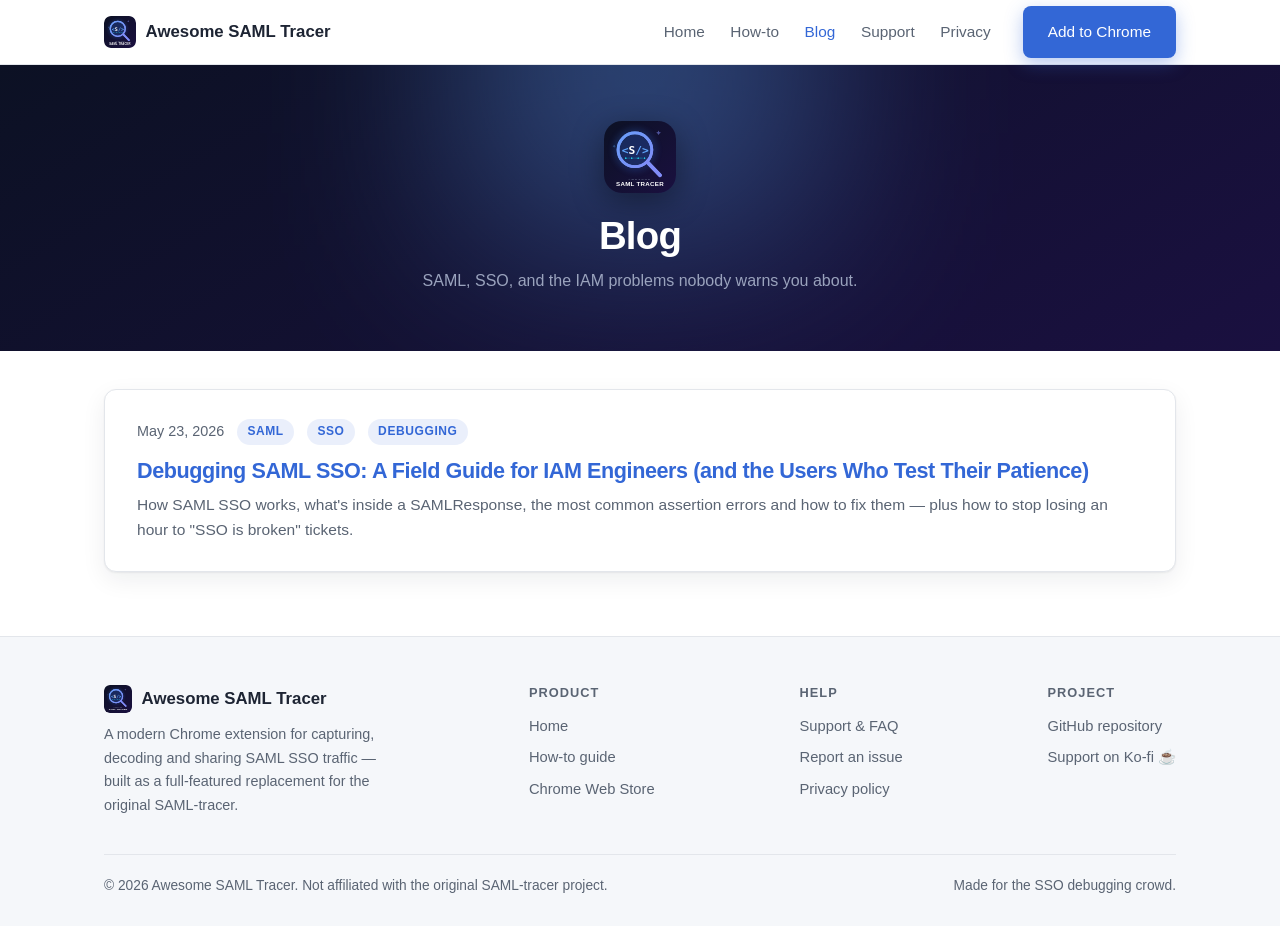
==== awesome-saml-tracer-web/blog.html @ 9d6ac0e5 "Add blog with first SEO post on SAML SSO debugging - New blog/ directory with first post: debugging " ====
<!doctype html>
<html lang="en">
<head>
  <meta charset="utf-8">
  <meta name="viewport" content="width=device-width, initial-scale=1">
  <title>Blog — Awesome SAML Tracer</title>
  <meta name="description" content="Articles on SAML SSO debugging, IAM troubleshooting, and enterprise authentication — from the team behind Awesome SAML Tracer.">
  <link rel="icon" type="image/svg+xml" href="assets/favicon.svg">
  <link rel="stylesheet" href="css/styles.css">
  <meta property="og:title" content="Blog — Awesome SAML Tracer">
  <meta property="og:description" content="Articles on SAML SSO debugging, IAM troubleshooting, and enterprise authentication.">
  <meta property="og:type" content="website">
  <meta property="og:image" content="assets/awesome-saml-tracer-banner.png">
</head>
<body>

  <!-- ===== Header ===== -->
  <header class="site-header">
    <div class="container">
      <nav class="nav">
        <a class="brand" href="index.html">
          <img src="assets/logo.svg" alt="">
          <span>Awesome SAML Tracer</span>
        </a>
        <button class="nav-toggle" aria-label="Toggle menu" aria-expanded="false">☰</button>
        <div class="nav-links">
          <a href="index.html">Home</a>
          <a href="how-to.html">How-to</a>
          <a href="blog.html" class="active">Blog</a>
          <a href="support.html">Support</a>
          <a href="privacy.html">Privacy</a>
          <a class="btn btn-primary nav-cta" href="https://chromewebstore.google.com/detail/pilkjgooejhajccieiebbihilnclbpej" target="_blank" rel="noopener">Add to Chrome</a>
        </div>
      </nav>
    </div>
  </header>

  <!-- ===== Page hero ===== -->
  <section class="page-hero">
    <div class="container">
      <img class="page-hero-icon" src="assets/logo.svg" alt="Awesome SAML Tracer">
      <h1>Blog</h1>
      <p>SAML, SSO, and the IAM problems nobody warns you about.</p>
    </div>
  </section>

  <!-- ===== Post list ===== -->
  <div class="container">
    <div class="post-list">

      <a class="post-card" href="blog/debugging-saml-sso.html">
        <div class="post-card-meta">
          <time datetime="2026-05-23" style="color:var(--fg-muted);font-size:.9rem;">May 23, 2026</time>
          <span class="post-tag">SAML</span>
          <span class="post-tag">SSO</span>
          <span class="post-tag">Debugging</span>
        </div>
        <h2>Debugging SAML SSO: A Field Guide for IAM Engineers (and the Users Who Test Their Patience)</h2>
        <p>How SAML SSO works, what's inside a SAMLResponse, the most common assertion errors and how to fix them — plus how to stop losing an hour to "SSO is broken" tickets.</p>
      </a>

    </div>
  </div>

  <!-- ===== Footer ===== -->
  <footer class="site-footer">
    <div class="container">
      <div class="footer-grid">
        <div class="footer-brand">
          <a class="brand" href="index.html">
            <img src="assets/logo.svg" alt="" style="width:28px;height:28px;border-radius:6px;">
            <span>Awesome SAML Tracer</span>
          </a>
          <p>A modern Chrome extension for capturing, decoding and sharing SAML SSO traffic — built as a full-featured replacement for the original SAML-tracer.</p>
        </div>
        <div class="footer-col">
          <h4>Product</h4>
          <a href="index.html">Home</a>
          <a href="how-to.html">How-to guide</a>
          <a href="https://chromewebstore.google.com/detail/pilkjgooejhajccieiebbihilnclbpej" target="_blank" rel="noopener">Chrome Web Store</a>
        </div>
        <div class="footer-col">
          <h4>Help</h4>
          <a href="support.html">Support &amp; FAQ</a>
          <a href="https://github.com/jsegers1974/awesome-saml-tracer/issues" target="_blank" rel="noopener">Report an issue</a>
          <a href="privacy.html">Privacy policy</a>
        </div>
        <div class="footer-col">
          <h4>Project</h4>
          <a href="https://github.com/jsegers1974/awesome-saml-tracer" target="_blank" rel="noopener">GitHub repository</a>
          <a href="https://ko-fi.com/samldev" target="_blank" rel="noopener">Support on Ko-fi ☕</a>
        </div>
      </div>
      <div class="footer-bottom">
        <span>&copy; <span data-year>2026</span> Awesome SAML Tracer. Not affiliated with the original SAML-tracer project.</span>
        <span>Made for the SSO debugging crowd.</span>
      </div>
    </div>
  </footer>

  <script src="js/main.js"></script>
</body>
</html>
---- awesome-saml-tracer-web/css/styles.css ----
/* ==========================================================================
   Awesome SAML Tracer — website styles
   Plain CSS, no build step. Branding follows the extension:
   blue #3367d6 accent, dark indigo hero, system fonts, light/dark aware.
   ========================================================================== */

/* ---------- Design tokens ---------- */
:root {
  --accent: #3367d6;
  --accent-hover: #2a55b3;
  --accent-soft: rgba(51, 103, 214, 0.1);

  --bg: #ffffff;
  --bg-alt: #f5f7fa;
  --bg-card: #ffffff;
  --fg: #1d2433;
  --fg-muted: #5a6473;
  --border: #e3e6eb;
  --code-bg: #f1f3f5;
  --shadow: 0 1px 2px rgba(15, 23, 42, .06), 0 8px 24px rgba(15, 23, 42, .07);
  --shadow-lg: 0 12px 40px rgba(15, 23, 42, .14);

  /* Hero / dark surfaces — fixed, derived from the extension logo */
  --hero-1: #0c1124;
  --hero-2: #1a1040;
  --hero-fg: #e8ecf6;
  --hero-muted: #9aa3bd;
  --glow-blue: #60a5fa;
  --glow-indigo: #818cf8;
  --glow-cyan: #22d3ee;

  --radius: 12px;
  --radius-sm: 8px;
  --maxw: 1120px;
  --font: -apple-system, BlinkMacSystemFont, 'Segoe UI', Roboto, Helvetica, Arial, sans-serif;
  --mono: ui-monospace, 'SF Mono', Menlo, Consolas, monospace;
}

@media (prefers-color-scheme: dark) {
  :root {
    --accent: #82a9ff;
    --accent-hover: #9bbcff;
    --accent-soft: rgba(130, 169, 255, 0.14);
    --bg: #15171c;
    --bg-alt: #1d1f25;
    --bg-card: #1f222a;
    --fg: #e6e9ef;
    --fg-muted: #98a1b2;
    --border: #2e323b;
    --code-bg: #262a32;
    --shadow: 0 1px 2px rgba(0, 0, 0, .4), 0 8px 24px rgba(0, 0, 0, .35);
    --shadow-lg: 0 12px 40px rgba(0, 0, 0, .5);
  }
}

/* ---------- Reset / base ---------- */
* { box-sizing: border-box; }
html { scroll-behavior: smooth; scroll-padding-top: 84px; }
body {
  margin: 0;
  font-family: var(--font);
  background: var(--bg);
  color: var(--fg);
  font-size: 16px;
  line-height: 1.65;
  -webkit-font-smoothing: antialiased;
}
img { max-width: 100%; display: block; }
a { color: var(--accent); text-decoration: none; }
a:hover { text-decoration: underline; }
h1, h2, h3, h4 { line-height: 1.25; font-weight: 700; letter-spacing: -0.02em; }
h1 { font-size: 2.6rem; margin: 0 0 .5rem; }
h2 { font-size: 1.9rem; margin: 0 0 1rem; }
h3 { font-size: 1.2rem; margin: 0 0 .4rem; }
p { margin: 0 0 1rem; }
code {
  font-family: var(--mono);
  font-size: .9em;
  background: var(--code-bg);
  padding: .12em .4em;
  border-radius: 4px;
}
hr { border: 0; border-top: 1px solid var(--border); margin: 2.5rem 0; }

.container { max-width: var(--maxw); margin: 0 auto; padding: 0 24px; }
.section { padding: 72px 0; }
.section-alt { background: var(--bg-alt); }
.center { text-align: center; }
.muted { color: var(--fg-muted); }
.eyebrow {
  text-transform: uppercase;
  letter-spacing: .12em;
  font-size: .78rem;
  font-weight: 700;
  color: var(--accent);
  margin: 0 0 .6rem;
}
.lead { font-size: 1.15rem; color: var(--fg-muted); max-width: 60ch; }
.section-head { max-width: 62ch; margin: 0 0 2.5rem; }
.section-head.center { margin-left: auto; margin-right: auto; }

/* ---------- Buttons ---------- */
.btn {
  display: inline-flex;
  align-items: center;
  gap: .5rem;
  font-size: 1rem;
  font-weight: 600;
  padding: .8rem 1.5rem;
  border-radius: var(--radius-sm);
  border: 1px solid transparent;
  cursor: pointer;
  transition: transform .08s ease, background .15s ease, box-shadow .15s ease;
  white-space: nowrap;
}
.btn:hover { text-decoration: none; }
.btn:active { transform: translateY(1px); }
.btn-primary {
  background: var(--accent);
  color: #fff;
  box-shadow: 0 6px 18px rgba(51, 103, 214, .35);
}
.btn-primary:hover { background: var(--accent-hover); }
.btn-secondary {
  background: transparent;
  color: var(--fg);
  border-color: var(--border);
}
.btn-secondary:hover { border-color: var(--accent); color: var(--accent); }
.btn-lg { font-size: 1.05rem; padding: .95rem 1.8rem; }
.btn-on-dark.btn-secondary {
  color: var(--hero-fg);
  border-color: rgba(255, 255, 255, .25);
}
.btn-on-dark.btn-secondary:hover {
  border-color: var(--glow-blue);
  color: #fff;
  background: rgba(255, 255, 255, .06);
}

/* ---------- Header / nav ---------- */
.site-header {
  position: sticky;
  top: 0;
  z-index: 50;
  background: color-mix(in srgb, var(--bg) 86%, transparent);
  backdrop-filter: saturate(160%) blur(10px);
  border-bottom: 1px solid var(--border);
}
.nav {
  display: flex;
  align-items: center;
  gap: 1.5rem;
  height: 64px;
}
.brand {
  display: flex;
  align-items: center;
  gap: .6rem;
  font-weight: 700;
  font-size: 1.05rem;
  color: var(--fg);
}
.brand:hover { text-decoration: none; }
.brand img { width: 32px; height: 32px; border-radius: 7px; }
.nav-links {
  display: flex;
  align-items: center;
  gap: 1.6rem;
  margin-left: auto;
}
.nav-links a {
  color: var(--fg-muted);
  font-weight: 500;
  font-size: .96rem;
}
.nav-links a:hover { color: var(--fg); text-decoration: none; }
.nav-links a.active { color: var(--accent); }
.nav-cta { margin-left: .4rem; }
.nav-links .btn-primary { color: #fff; }
.nav-toggle {
  display: none;
  margin-left: auto;
  background: transparent;
  border: 1px solid var(--border);
  border-radius: 6px;
  width: 40px;
  height: 38px;
  cursor: pointer;
  font-size: 1.2rem;
  color: var(--fg);
}

/* ---------- Hero ---------- */
.hero {
  position: relative;
  overflow: hidden;
  background: linear-gradient(150deg, var(--hero-1), var(--hero-2));
  color: var(--hero-fg);
  text-align: center;
  padding: 84px 0 92px;
}
.hero::before,
.hero::after {
  content: "";
  position: absolute;
  border-radius: 50%;
  filter: blur(90px);
  opacity: .45;
  pointer-events: none;
}
.hero::before {
  width: 460px; height: 460px;
  background: var(--glow-blue);
  top: -160px; left: -120px;
}
.hero::after {
  width: 420px; height: 420px;
  background: var(--glow-indigo);
  bottom: -200px; right: -120px;
}
.hero .container { position: relative; z-index: 1; }
.hero-logo {
  width: 96px; height: 96px;
  margin: 0 auto 1.4rem;
  border-radius: 22px;
  box-shadow: 0 10px 40px rgba(0, 0, 0, .45);
}
.page-hero-icon {
  width: 72px;
  height: 72px;
  margin: 0 auto 1.2rem;
  border-radius: 18px;
  box-shadow: 0 8px 32px rgba(0, 0, 0, .4);
  display: block;
}
.hero h1 {
  font-size: 3.1rem;
  background: linear-gradient(180deg, #ffffff, #c7d2fe);
  -webkit-background-clip: text;
  background-clip: text;
  color: transparent;
}
.hero-tagline {
  font-size: 1.25rem;
  color: var(--hero-muted);
  max-width: 36ch;
  margin: .6rem auto 1.8rem;
}
.hero-actions {
  display: flex;
  gap: .9rem;
  justify-content: center;
  flex-wrap: wrap;
}
.hero-meta {
  margin-top: 1.6rem;
  display: flex;
  gap: 1.4rem;
  justify-content: center;
  flex-wrap: wrap;
  font-size: .9rem;
  color: var(--hero-muted);
}
.hero-meta span { display: inline-flex; align-items: center; gap: .4rem; }
.hero-meta .tick { color: var(--glow-cyan); font-weight: 700; }

/* hero screenshot */
.hero-shot {
  margin: 3rem auto 0;
  max-width: 720px;
  position: relative;
  z-index: 1;
}
.hero-shot img {
  width: 100%;
  border-radius: var(--radius);
  border: 1px solid rgba(255, 255, 255, .14);
  box-shadow: 0 30px 70px rgba(0, 0, 0, .55);
}

/* ---------- Trust strip ---------- */
.trust {
  background: var(--bg-alt);
  border-bottom: 1px solid var(--border);
  padding: 18px 0;
}
.trust .container {
  display: flex;
  gap: 2rem;
  justify-content: center;
  flex-wrap: wrap;
  font-size: .92rem;
  color: var(--fg-muted);
}
.trust strong { color: var(--fg); font-weight: 600; }

/* ---------- Feature grid ---------- */
.grid {
  display: grid;
  grid-template-columns: repeat(3, 1fr);
  gap: 22px;
}
.card {
  background: var(--bg-card);
  border: 1px solid var(--border);
  border-radius: var(--radius);
  padding: 26px 24px;
  box-shadow: var(--shadow);
}
.card-icon {
  width: 44px; height: 44px;
  border-radius: 10px;
  display: grid;
  place-items: center;
  font-size: 1.35rem;
  background: var(--accent-soft);
  margin-bottom: 14px;
}
.card h3 { margin-bottom: .35rem; }
.card p { margin: 0; color: var(--fg-muted); font-size: .96rem; }

/* ---------- Showcase ---------- */
.showcase-row {
  display: grid;
  grid-template-columns: 1fr 1fr;
  gap: 48px;
  align-items: center;
}
.showcase-row + .showcase-row { margin-top: 72px; }
.showcase-row.flip .showcase-text { order: 2; }
.showcase-figure {
  border-radius: var(--radius);
  border: 1px solid var(--border);
  overflow: hidden;
  box-shadow: var(--shadow-lg);
  background: var(--bg-card);
}
.showcase-figure img { width: 100%; }
.showcase-text h3 { font-size: 1.45rem; margin-bottom: .6rem; }
.showcase-text p { color: var(--fg-muted); }
.feat-list { list-style: none; padding: 0; margin: 1rem 0 0; }
.feat-list li {
  position: relative;
  padding-left: 1.7rem;
  margin-bottom: .5rem;
  color: var(--fg-muted);
}
.feat-list li::before {
  content: "✓";
  position: absolute;
  left: 0;
  color: var(--accent);
  font-weight: 700;
}

/* ---------- Comparison table ---------- */
.compare {
  width: 100%;
  border-collapse: collapse;
  background: var(--bg-card);
  border: 1px solid var(--border);
  border-radius: var(--radius);
  overflow: hidden;
}
.compare th, .compare td {
  padding: 14px 18px;
  text-align: left;
  border-bottom: 1px solid var(--border);
}
.compare thead th {
  font-size: .82rem;
  text-transform: uppercase;
  letter-spacing: .06em;
  color: var(--fg-muted);
  background: var(--bg-alt);
}
.compare tbody tr:last-child td { border-bottom: 0; }
.compare td:first-child { font-weight: 600; }
.compare .col-ours { color: var(--accent); font-weight: 600; }
.compare .yes { color: #1a7f37; font-weight: 700; }
.compare .no { color: var(--fg-muted); }
@media (prefers-color-scheme: dark) {
  .compare .yes { color: #56d364; }
  .nav-links .btn-primary { color: #0c1124; }
}

/* ---------- Privacy band ---------- */
.band {
  background: linear-gradient(150deg, var(--hero-1), var(--hero-2));
  color: var(--hero-fg);
  text-align: center;
  position: relative;
  overflow: hidden;
}
.band::before {
  content: "";
  position: absolute;
  width: 380px; height: 380px;
  background: var(--glow-indigo);
  filter: blur(100px);
  opacity: .35;
  top: -160px; right: -80px;
  pointer-events: none;
}
.band .container { position: relative; z-index: 1; }
.band h2 { color: #fff; }
.band p { color: var(--hero-muted); max-width: 60ch; margin-left: auto; margin-right: auto; }
.band .eyebrow { color: var(--glow-cyan); }

/* ---------- CTA ---------- */
.cta-final { text-align: center; }
.cta-final .hero-actions { margin-top: 1.6rem; }

/* ---------- Footer ---------- */
.site-footer {
  background: var(--bg-alt);
  border-top: 1px solid var(--border);
  padding: 48px 0 28px;
  font-size: .92rem;
}
.footer-grid {
  display: flex;
  flex-wrap: wrap;
  gap: 40px;
  justify-content: space-between;
}
.footer-brand { max-width: 280px; }
.footer-brand .brand { margin-bottom: .6rem; }
.footer-brand p { color: var(--fg-muted); font-size: .9rem; margin: 0; }
.footer-col h4 {
  font-size: .8rem;
  text-transform: uppercase;
  letter-spacing: .08em;
  color: var(--fg-muted);
  margin: 0 0 .8rem;
}
.footer-col a {
  display: block;
  color: var(--fg-muted);
  margin-bottom: .45rem;
  font-weight: 500;
}
.footer-col a:hover { color: var(--accent); text-decoration: none; }
.footer-bottom {
  margin-top: 36px;
  padding-top: 20px;
  border-top: 1px solid var(--border);
  display: flex;
  justify-content: space-between;
  flex-wrap: wrap;
  gap: 12px;
  color: var(--fg-muted);
  font-size: .86rem;
}

/* ---------- Sub-page header ---------- */
.page-hero {
  background: linear-gradient(150deg, var(--hero-1), var(--hero-2));
  color: var(--hero-fg);
  padding: 56px 0;
  text-align: center;
  position: relative;
  overflow: hidden;
}
.page-hero::after {
  content: "";
  position: absolute;
  width: 360px; height: 360px;
  background: var(--glow-blue);
  filter: blur(100px);
  opacity: .35;
  top: -180px; left: 50%;
  transform: translateX(-50%);
  pointer-events: none;
}
.page-hero .container { position: relative; z-index: 1; }
.page-hero h1 { color: #fff; font-size: 2.4rem; }
.page-hero p { color: var(--hero-muted); margin: 0; }

/* ---------- Docs layout (how-to) ---------- */
.docs {
  display: grid;
  grid-template-columns: 240px 1fr;
  gap: 48px;
  padding: 56px 0;
}
.docs-toc {
  position: sticky;
  top: 88px;
  align-self: start;
  font-size: .92rem;
}
.docs-toc h4 {
  font-size: .78rem;
  text-transform: uppercase;
  letter-spacing: .08em;
  color: var(--fg-muted);
  margin: 0 0 .7rem;
}
.docs-toc a {
  display: block;
  color: var(--fg-muted);
  padding: .28rem 0;
  font-weight: 500;
  border-left: 2px solid transparent;
  padding-left: .7rem;
}
.docs-toc a:hover { color: var(--accent); text-decoration: none; }

.docs-body { min-width: 0; }
.docs-body h2 {
  font-size: 1.6rem;
  margin-top: 2.6rem;
  padding-top: .6rem;
  scroll-margin-top: 84px;
}
.docs-body h2:first-child { margin-top: 0; }
.docs-body h3 { margin-top: 1.6rem; font-size: 1.15rem; }
.docs-body ul, .docs-body ol { padding-left: 1.3rem; }
.docs-body li { margin-bottom: .4rem; }
.docs-body img {
  border-radius: var(--radius-sm);
  border: 1px solid var(--border);
  box-shadow: var(--shadow);
  margin: 1.2rem 0;
}

/* numbered step list */
.steps { list-style: none; counter-reset: step; padding: 0; margin: 1.2rem 0; }
.steps li {
  position: relative;
  padding-left: 3rem;
  margin-bottom: 1rem;
  min-height: 2rem;
}
.steps li::before {
  counter-increment: step;
  content: counter(step);
  position: absolute;
  left: 0; top: -2px;
  width: 2rem; height: 2rem;
  background: var(--accent);
  color: #fff;
  border-radius: 50%;
  display: grid;
  place-items: center;
  font-weight: 700;
  font-size: .92rem;
}

/* generic data table inside docs/privacy */
.data-table {
  width: 100%;
  border-collapse: collapse;
  margin: 1.4rem 0;
  font-size: .95rem;
}
.data-table th, .data-table td {
  text-align: left;
  padding: 10px 14px;
  border: 1px solid var(--border);
  vertical-align: top;
}
.data-table thead th {
  background: var(--bg-alt);
  font-size: .82rem;
  text-transform: uppercase;
  letter-spacing: .05em;
  color: var(--fg-muted);
}

/* code blocks */
.docs-body pre, .prose pre {
  background: var(--code-bg);
  border: 1px solid var(--border);
  border-radius: var(--radius-sm);
  padding: 14px 16px;
  margin: 1.1rem 0;
  overflow-x: auto;
  font-size: .9rem;
  line-height: 1.55;
}
.docs-body pre code, .prose pre code {
  background: none;
  padding: 0;
  border-radius: 0;
  font-size: inherit;
}

/* callout box */
.callout {
  background: var(--accent-soft);
  border-left: 3px solid var(--accent);
  border-radius: var(--radius-sm);
  padding: 14px 18px;
  margin: 1.4rem 0;
}
.callout p { margin: 0; }
.callout strong { color: var(--fg); }

/* ---------- FAQ (support) ---------- */
.faq { max-width: 760px; margin: 0 auto; }
.faq details {
  background: var(--bg-card);
  border: 1px solid var(--border);
  border-radius: var(--radius-sm);
  margin-bottom: 12px;
  box-shadow: var(--shadow);
}
.faq summary {
  cursor: pointer;
  padding: 16px 20px;
  font-weight: 600;
  list-style: none;
  display: flex;
  justify-content: space-between;
  align-items: center;
  gap: 1rem;
}
.faq summary::-webkit-details-marker { display: none; }
.faq summary::after {
  content: "+";
  font-size: 1.4rem;
  color: var(--accent);
  font-weight: 400;
  transition: transform .2s ease;
}
.faq details[open] summary::after { transform: rotate(45deg); }
.faq .faq-answer { padding: 0 20px 18px; color: var(--fg-muted); }
.faq .faq-answer p:last-child { margin-bottom: 0; }

/* ---------- Support cards ---------- */
.support-grid {
  display: grid;
  grid-template-columns: repeat(3, 1fr);
  gap: 22px;
  margin-bottom: 16px;
}
.support-card {
  background: var(--bg-card);
  border: 1px solid var(--border);
  border-radius: var(--radius);
  padding: 28px 24px;
  text-align: center;
  box-shadow: var(--shadow);
}
.support-card .card-icon { margin: 0 auto 14px; }
.support-card h3 { margin-bottom: .4rem; }
.support-card p { color: var(--fg-muted); font-size: .95rem; }

/* ---------- Generic prose page (privacy) ---------- */
.prose { max-width: 760px; margin: 0 auto; padding: 56px 0; }
.prose h2 { font-size: 1.5rem; margin-top: 2.4rem; }
.prose h2:first-of-type { margin-top: 0; }
.prose ul { padding-left: 1.3rem; }
.prose li { margin-bottom: .4rem; }
.prose .updated { color: var(--fg-muted); font-size: .9rem; font-style: italic; }

/* ---------- Blog ---------- */
.blog-post { max-width: 760px; margin: 0 auto; padding: 56px 0 72px; }
.post-meta {
  display: flex;
  align-items: center;
  flex-wrap: wrap;
  gap: .6rem 1rem;
  color: var(--fg-muted);
  font-size: .9rem;
  margin-bottom: 2.4rem;
  padding-bottom: 1.6rem;
  border-bottom: 1px solid var(--border);
}
.post-tag {
  display: inline-block;
  background: var(--accent-soft);
  color: var(--accent);
  font-size: .75rem;
  font-weight: 600;
  padding: .2rem .65rem;
  border-radius: 20px;
  text-transform: uppercase;
  letter-spacing: .05em;
}
.blog-post h2 { margin-top: 2.8rem; }
.blog-post h3 { margin-top: 2rem; }
.blog-post p,
.blog-post li { line-height: 1.85; }
.blog-post .callout { margin-top: 2.4rem; }
.blog-post .cta-box {
  background: linear-gradient(150deg, var(--hero-1), var(--hero-2));
  border-radius: var(--radius);
  padding: 2rem 2.4rem;
  margin-top: 3rem;
  text-align: center;
  color: var(--hero-fg);
}
.blog-post .cta-box h3 { color: #fff; margin: 0 0 .6rem; }
.blog-post .cta-box p { color: var(--hero-muted); margin: 0 0 1.4rem; }

.post-list { display: flex; flex-direction: column; gap: 2rem; padding: 2.4rem 0 4rem; }
.post-card {
  background: var(--bg-card);
  border: 1px solid var(--border);
  border-radius: var(--radius);
  padding: 1.8rem 2rem;
  box-shadow: var(--shadow);
  transition: box-shadow .15s ease, transform .08s ease;
}
.post-card:hover { box-shadow: var(--shadow-lg); transform: translateY(-2px); text-decoration: none; }
.post-card-meta { display: flex; gap: .8rem; align-items: center; margin-bottom: .8rem; }
.post-card h2 { font-size: 1.35rem; margin: 0 0 .5rem; }
.post-card p { color: var(--fg-muted); margin: 0; font-size: .97rem; line-height: 1.6; }

/* ---------- Responsive ---------- */
@media (max-width: 900px) {
  .grid, .support-grid { grid-template-columns: 1fr 1fr; }
  .showcase-row { grid-template-columns: 1fr; gap: 28px; }
  .showcase-row.flip .showcase-text { order: 0; }
  .docs { grid-template-columns: 1fr; gap: 0; }
  .docs-toc {
    position: static;
    margin-bottom: 32px;
    border: 1px solid var(--border);
    border-radius: var(--radius-sm);
    padding: 16px 18px;
    background: var(--bg-alt);
  }
}
@media (max-width: 680px) {
  h1 { font-size: 2rem; }
  h2 { font-size: 1.5rem; }
  .hero h1 { font-size: 2.2rem; }
  .hero { padding: 60px 0 64px; }
  .section { padding: 52px 0; }
  .grid, .support-grid { grid-template-columns: 1fr; }
  .nav-links {
    display: none;
    position: absolute;
    top: 64px;
    left: 0;
    right: 0;
    flex-direction: column;
    align-items: stretch;
    gap: 0;
    background: var(--bg);
    border-bottom: 1px solid var(--border);
    padding: 8px 24px 16px;
  }
  .nav-links.open { display: flex; }
  .nav-links a { padding: 12px 0; border-bottom: 1px solid var(--border); }
  .nav-links a:last-of-type { border-bottom: 0; }
  .nav-cta { margin: 12px 0 0; }
  .nav-toggle { display: block; }
  .footer-bottom { flex-direction: column; }
  .compare { font-size: .9rem; }
  .compare th, .compare td { padding: 10px 12px; }
}
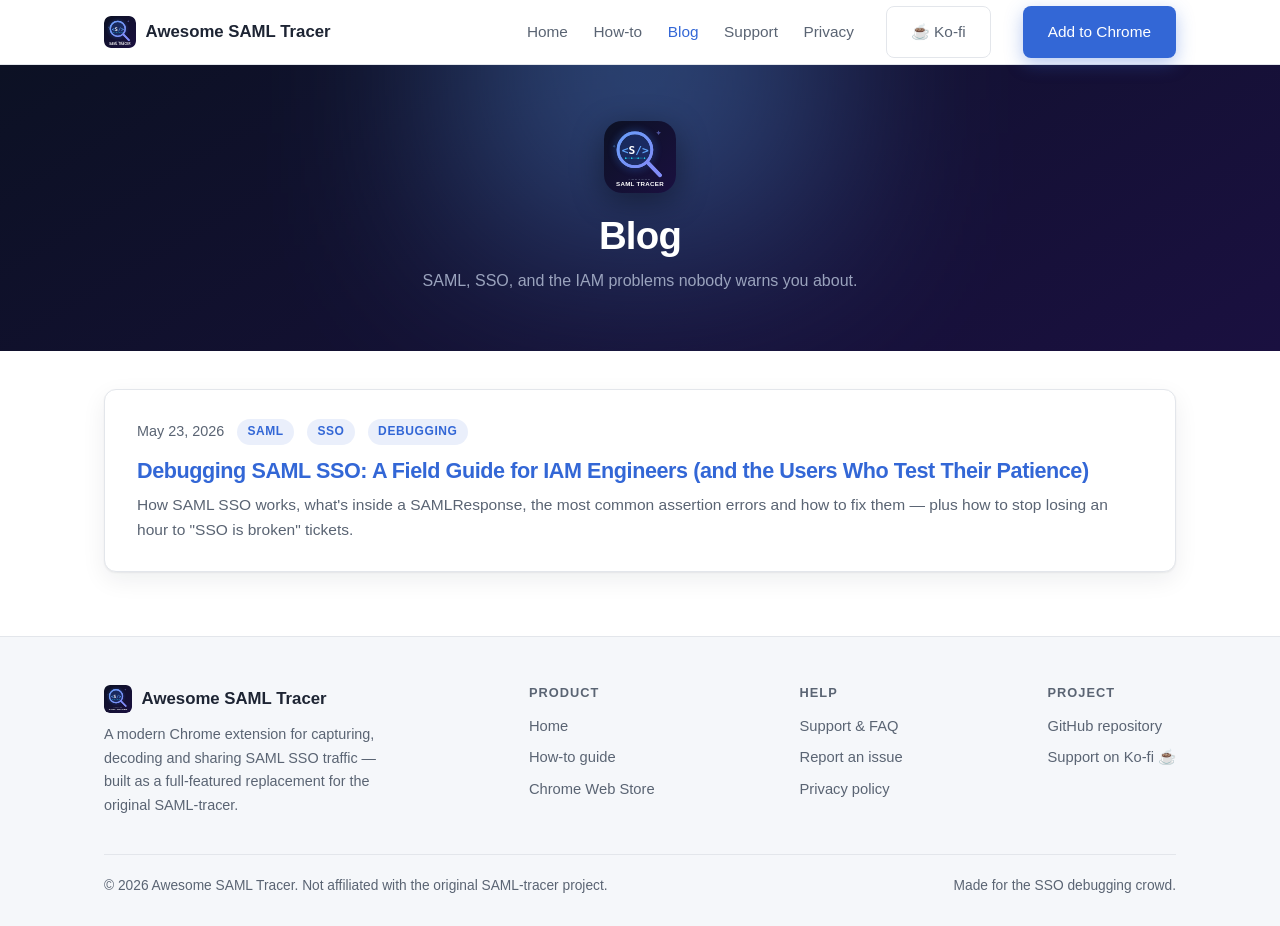
==== commit 6ec1e29e: "Add Ko-fi button to the top nav on all pages The site already links to Ko-fi in the footer and suppo" ====
--- a/awesome-saml-tracer-web/blog.html
+++ b/awesome-saml-tracer-web/blog.html
@@ -29,6 +29,7 @@
           <a href="blog.html" class="active">Blog</a>
           <a href="support.html">Support</a>
           <a href="privacy.html">Privacy</a>
+          <a class="btn btn-secondary nav-cta" href="https://ko-fi.com/samldev" target="_blank" rel="noopener">☕ Ko-fi</a>
           <a class="btn btn-primary nav-cta" href="https://chromewebstore.google.com/detail/pilkjgooejhajccieiebbihilnclbpej" target="_blank" rel="noopener">Add to Chrome</a>
         </div>
       </nav>
--- a/awesome-saml-tracer-web/css/styles.css
+++ b/awesome-saml-tracer-web/css/styles.css
@@ -253,6 +253,8 @@
   justify-content: center;
   flex-wrap: wrap;
 }
+.hero-also { color: var(--hero-muted); font-size: .9rem; margin-top: .6rem; }
+.hero-also a { color: var(--hero-fg); }
 .hero-meta {
   margin-top: 1.6rem;
   display: flex;
